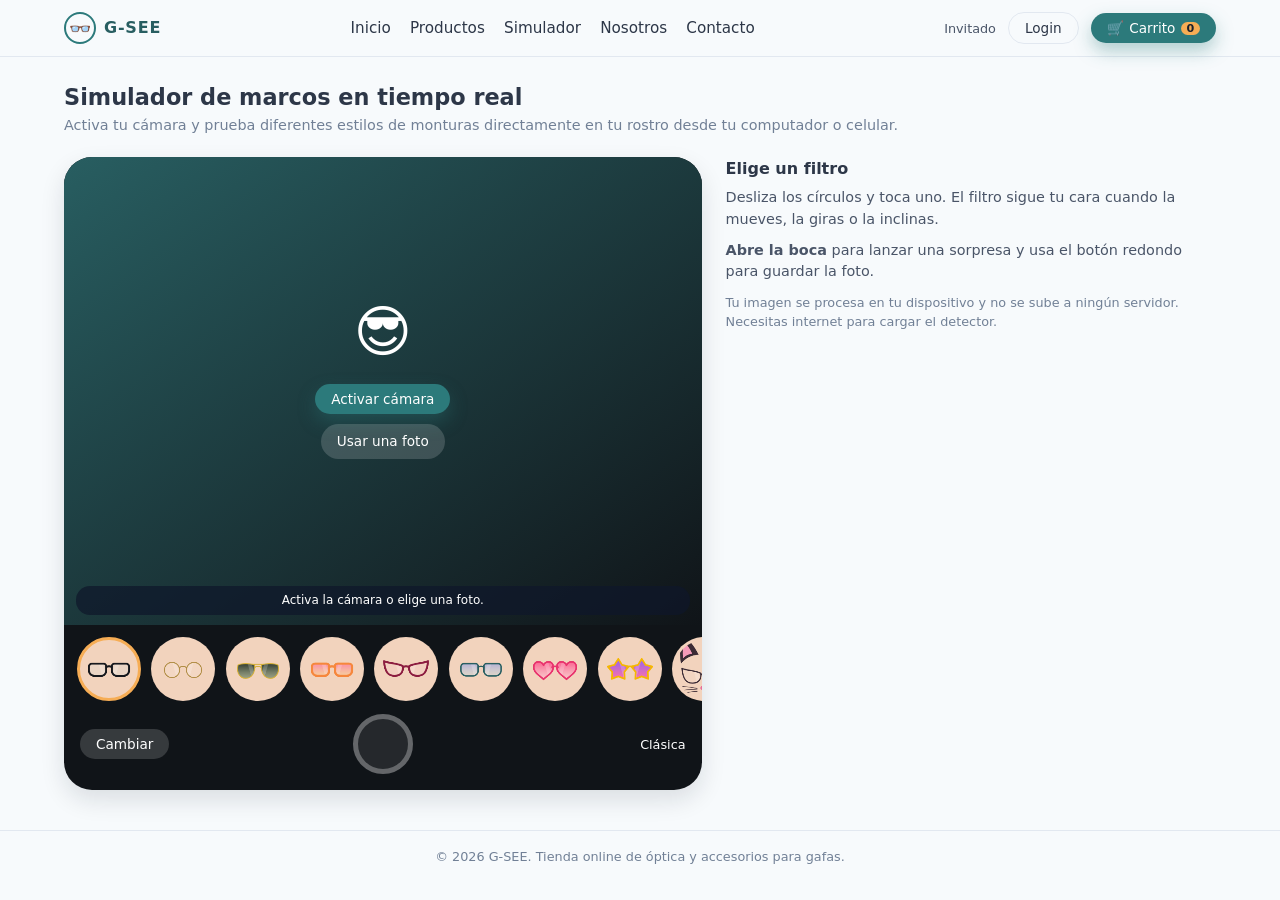
==== simulador.html @ fffc4f62 "Publica G-SEE con filtros faciales y correcciones - Filtros de gafas con seguimiento facial, cámara " ====
<!DOCTYPE html>
<html lang="es">
<head>
  <meta charset="UTF-8" />
  <title>G-SEE - Simulador</title>
  <meta name="viewport" content="width=device-width, initial-scale=1.0" />
  <link rel="stylesheet" href="css/styles.css?v=2" />
</head>
<body>

<header>
  <div class="nav-container">
    <a href="index.html" class="logo">
      <div class="logo-icon">👓</div>
      <span>G-SEE</span>
    </a>
    <nav>
      <ul>
        <li><a href="index.html">Inicio</a></li>
        <li><a href="productos.html">Productos</a></li>
        <li><a href="simulador.html">Simulador</a></li>
        <li><a href="nosotros.html">Nosotros</a></li>
        <li><a href="contacto.html">Contacto</a></li>
      </ul>
    </nav>
    <div class="nav-actions">
      <div class="user-info" id="user-info">
        Invitado
      </div>
      <button class="btn btn-outline" id="login-btn">Login</button>
      <button class="btn btn-primary" id="cart-btn">
        🛒
        <span>Carrito</span>
        <span class="badge" id="cart-count">0</span>
      </button>
    </div>
  </div>
</header>

<main>

  <section>
    <div class="section-header">
      <div>
        <h1 class="section-title">Simulador de marcos en tiempo real</h1>
        <p class="section-subtitle">
          Activa tu cámara y prueba diferentes estilos de monturas directamente en tu rostro
          desde tu computador o celular.
        </p>
      </div>
    </div>

    <div class="simulator-grid">
      <div class="camera">
        <div class="camera-stage">
          <canvas id="sim-canvas" width="640" height="480" aria-label="Vista previa del filtro"></canvas>
          <div class="camera-start" id="sim-start">
            <span aria-hidden="true">😎</span>
            <button type="button" class="btn btn-primary" id="sim-camera">Activar cámara</button>
            <label class="btn camera-upload">
              Usar una foto
              <input type="file" id="sim-file" accept="image/*" />
            </label>
          </div>
          <div class="simulator-status" id="sim-status" role="status">Activa la cámara o elige una foto.</div>
        </div>
        <div class="lens-strip" id="sim-lenses" aria-label="Filtros"></div>
        <div class="camera-bar">
          <button type="button" class="btn camera-upload" id="sim-change">Cambiar</button>
          <button type="button" class="shutter" id="sim-shot" aria-label="Guardar foto" disabled></button>
          <span class="lens-name" id="sim-name"></span>
        </div>
      </div>

      <div class="simulator-controls">
        <h3>Elige un filtro</h3>
        <p>Desliza los círculos y toca uno. El filtro sigue tu cara cuando la mueves, la giras o la inclinas.</p>
        <p><strong>Abre la boca</strong> para lanzar una sorpresa y usa el botón redondo para guardar la foto.</p>
        <p class="simulator-note">
          Tu imagen se procesa en tu dispositivo y no se sube a ningún servidor. Necesitas internet para cargar el detector.
        </p>
      </div>
    </div>
  </section>

</main>

<footer>
  © <span id="year"></span> G-SEE. Tienda online de óptica y accesorios para gafas.
</footer>


  <!-- MODAL LOGIN -->
  <div class="modal-backdrop" id="login-modal">
    <div class="modal">
      <div class="modal-header">
        <h2>Iniciar sesión</h2>
        <button class="close-btn" data-close-modal="login-modal">×</button>
      </div>
      <form id="login-form">
        <div class="form-group">
          <label for="login-email">Correo electrónico</label>
          <input
            type="email"
            id="login-email"
            placeholder="tucorreo@ejemplo.com"
            required
          />
        </div>
        <div class="form-group">
          <label for="login-password">Contraseña</label>
          <input
            type="password"
            id="login-password"
            placeholder="Mínimo 4 caracteres"
            required
          />
          <div class="form-helper">
            Este login es solo de demostración (se guarda en localStorage).
          </div>
        </div>
        <div class="error-text" id="login-error"></div>
        <button type="submit" class="btn btn-primary" style="width: 100%; margin-top: 0.4rem;">
          Entrar
        </button>
        <div class="modal-footer">
          <span>¿Aún sin cuenta? Usa cualquier correo para probar  </span>
        </div>
      </form>
    </div>
  </div>

  <!-- MODAL CARRITO -->
  <div class="modal-backdrop" id="cart-modal">
    <div class="modal">
      <div class="modal-header">
        <h2>Tu carrito</h2>
        <button class="close-btn" data-close-modal="cart-modal">×</button>
      </div>
      <div class="cart-items" id="cart-items"></div>
      <div class="cart-summary">
        <span>Total:</span>
        <strong id="cart-total">$0</strong>
      </div>
      <div class="modal-footer">
        <span>Precios y productos son solo de ejemplo.</span>
        <button class="btn btn-primary" id="checkout-btn">
          Comprar ahora
        </button>
      </div>
    </div>
  </div>

  <!-- MODAL CHECKOUT -->
  <div class="modal-backdrop" id="checkout-modal">
    <div class="modal">
      <div class="modal-header">
        <h2>Finalizar compra</h2>
        <button class="close-btn" data-close-modal="checkout-modal">×</button>
      </div>

      <form id="checkout-form">
        <div class="form-group">
          <label>Nombre completo</label>
          <input type="text" id="chk-name" required placeholder="Ej. Juan Pérez" />
        </div>

        <div class="form-group">
          <label>Dirección</label>
          <input type="text" id="chk-address" required placeholder="Calle, número, apto..." />
        </div>

        <div class="form-group">
          <label>Teléfono</label>
          <input type="text" id="chk-phone" required placeholder="300 000 0000" />
        </div>

        <div class="form-group">
          <label>Método de pago</label>
          <select id="chk-payment" required>
            <option value="contraentrega">Pago contraentrega</option>
            <option value="nequi">Nequi</option>
            <option value="bancolombia">Transferencia Bancolombia</option>
          </select>
        </div>

        <hr style="margin: 0.5rem 0">

        <div class="cart-summary">
          <span>Total a pagar:</span>
          <strong id="chk-total">$0</strong>
        </div>

        <button type="submit" class="btn btn-primary" style="width: 100%">Confirmar compra</button>
        <div class="form-helper">Este checkout es demostrativo (no genera pago real).</div>
      </form>
    </div>
  </div>

  <!-- TOAST -->
  <div class="toast" id="toast">
    <span class="toast-dot"></span>
    <span id="toast-message">Mensaje</span>
  </div>

<script src="js/app.js?v=2"></script>
<script src="js/filtros.js?v=2"></script>
</body>
</html>
---- css/styles.css ----
:root {
  --primary: #2c7a7b;
  --primary-light: #38b2ac;
  --primary-dark: #285e61;
  --accent: #f6ad55;
  --bg: #f7fafc;
  --text: #2d3748;
  --card-bg: #ffffff;
  --border: #e2e8f0;
  --radius-lg: 16px;
  --radius-md: 10px;
  --shadow-soft: 0 10px 25px rgba(15, 23, 42, 0.12);
}

* {
  box-sizing: border-box;
  margin: 0;
  padding: 0;
  font-family: system-ui, -apple-system, BlinkMacSystemFont, "Segoe UI",
    sans-serif;
}

body {
  background: var(--bg);
  color: var(--text);
  line-height: 1.5;
}

a {
  text-decoration: none;
  color: inherit;
}

/* NAVBAR */

header {
  position: sticky;
  top: 0;
  z-index: 50;
  background: rgba(247, 250, 252, 0.95);
  backdrop-filter: blur(12px);
  border-bottom: 1px solid var(--border);
}

.nav-container {
  max-width: 1200px;
  margin: 0 auto;
  padding: 0.75rem 1.5rem;
  display: flex;
  align-items: center;
  justify-content: space-between;
  gap: 1rem;
}

.logo {
  white-space: nowrap;
  display: flex;
  align-items: center;
  gap: 0.5rem;
  font-weight: 700;
  letter-spacing: 0.05em;
  color: var(--primary-dark);
}

.logo-icon {
  width: 32px;
  height: 32px;
  border-radius: 999px;
  border: 2px solid var(--primary);
  display: flex;
  align-items: center;
  justify-content: center;
  font-size: 18px;
}

nav ul {
  display: flex;
  list-style: none;
  gap: 1.2rem;
  font-size: 0.95rem;
}

nav a {
  position: relative;
}

nav a::after {
  content: "";
  position: absolute;
  left: 0;
  bottom: -4px;
  width: 0;
  height: 2px;
  background: var(--primary);
  transition: width 0.2s ease;
}

nav a:hover::after {
  width: 100%;
}

.nav-actions {
  display: flex;
  gap: 0.75rem;
  align-items: center;
}

.btn {
  border-radius: 999px;
  padding: 0.45rem 1rem;
  font-size: 0.85rem;
  border: none;
  cursor: pointer;
  display: inline-flex;
  align-items: center;
  justify-content: center;
  gap: 0.35rem;
  transition: transform 0.1s ease, box-shadow 0.1s ease,
    background 0.15s ease, color 0.15s ease;
  white-space: nowrap;
}

.btn-primary {
  background: var(--primary);
  color: #fff;
  box-shadow: 0 8px 18px rgba(44, 122, 123, 0.35);
}

.btn-primary:hover {
  background: var(--primary-dark);
  transform: translateY(-1px);
  box-shadow: 0 10px 22px rgba(44, 122, 123, 0.4);
}

.btn-outline {
  background: transparent;
  border: 1px solid var(--border);
  color: var(--text);
}

.btn-outline:hover {
  background: #edf2f7;
}

.badge {
  display: inline-flex;
  align-items: center;
  justify-content: center;
  min-width: 18px;
  padding: 0 0.35rem;
  border-radius: 999px;
  background: var(--accent);
  color: #1a202c;
  font-size: 0.7rem;
  font-weight: 600;
}

.user-info {
  font-size: 0.8rem;
  color: #4a5568;
}

.user-name {
  display: inline-block;
  max-width: 130px;
  overflow: hidden;
  text-overflow: ellipsis;
  white-space: nowrap;
  vertical-align: bottom;
  font-weight: 600;
  color: var(--primary-dark);
}

/* HERO / SECCIONES */

main {
  max-width: 1200px;
  margin: 1.5rem auto 2.5rem;
  padding: 0 1.5rem;
}

.hero {
  display: grid;
  grid-template-columns: minmax(0, 1.2fr) minmax(0, 1fr);
  gap: 2rem;
  margin-bottom: 2.25rem;
}

.hero-text h1 {
  font-size: clamp(2.1rem, 3vw, 2.8rem);
  margin-bottom: 0.75rem;
}

.hero-text h1 span {
  color: var(--primary);
}

.hero-text p {
  color: #4a5568;
  max-width: 440px;
  margin-bottom: 1.25rem;
  font-size: 0.98rem;
}

.hero-tags {
  display: flex;
  flex-wrap: wrap;
  gap: 0.4rem;
  margin-bottom: 1.25rem;
}

.hero-tag {
  padding: 0.2rem 0.65rem;
  border-radius: 999px;
  background: #e6fffa;
  color: #234e52;
  font-size: 0.75rem;
  border: 1px solid #b2f5ea;
}

.hero-cta {
  display: flex;
  gap: 0.75rem;
  align-items: center;
  flex-wrap: wrap;
}

.hero-meta {
  margin-top: 1rem;
  display: flex;
  gap: 1.5rem;
  font-size: 0.8rem;
  color: #718096;
}

.hero-meta strong {
  color: #2d3748;
  font-size: 0.9rem;
}

.hero-card {
  border-radius: var(--radius-lg);
  background: radial-gradient(circle at top left, #e6fffa, #ffffff);
  padding: 1.25rem;
  box-shadow: var(--shadow-soft);
  position: relative;
  overflow: hidden;
}

.hero-card::before {
  content: "";
  position: absolute;
  right: -40px;
  top: -60px;
  width: 140px;
  height: 140px;
  border-radius: 999px;
  border: 10px solid rgba(56, 178, 172, 0.25);
}

.hero-card-title {
  font-weight: 600;
  margin-bottom: 0.5rem;
  display: flex;
  justify-content: space-between;
  font-size: 0.9rem;
}

.hero-card-grid {
  display: grid;
  grid-template-columns: repeat(2, minmax(0, 1fr));
  gap: 0.65rem;
  font-size: 0.8rem;
}

.hero-card-item {
  padding: 0.65rem;
  border-radius: var(--radius-md);
  background: rgba(255, 255, 255, 0.85);
  border: 1px solid rgba(226, 232, 240, 0.9);
}

.hero-card-item span {
  display: block;
  font-size: 0.7rem;
  color: #718096;
  margin-bottom: 0.25rem;
}

.section-header {
  display: flex;
  justify-content: space-between;
  align-items: baseline;
  margin-bottom: 1.25rem;
  gap: 1rem;
}

.section-title {
  font-size: 1.4rem;
  font-weight: 600;
}

.section-subtitle {
  font-size: 0.9rem;
  color: #718096;
}

/* PRODUCTOS - PINTEREST */

.filters {
  margin-bottom: 1.4rem;
  display: flex;
  flex-wrap: wrap;
  gap: 0.5rem;
}

.filter-pill {
  border-radius: 999px;
  padding: 0.25rem 0.75rem;
  border: 1px solid var(--border);
  background: #fff;
  font-size: 0.8rem;
  cursor: pointer;
  transition: background 0.15s ease, color 0.15s ease, border 0.15s ease;
}

.filter-pill.active {
  background: var(--primary);
  color: #fff;
  border-color: var(--primary-dark);
}

.product-grid {
  column-count: 4;
  column-gap: 1.5rem;
}

.product-card {
  break-inside: avoid;
  margin-bottom: 1.5rem;
  background: var(--card-bg);
  border-radius: var(--radius-lg);
  overflow: hidden;
  box-shadow: 0 6px 18px rgba(15, 23, 42, 0.12);
  display: inline-block;
  width: 100%;
}

.product-img-wrapper {
  position: relative;
  overflow: hidden;
}

.product-img-wrapper img {
  width: 100%;
  display: block;
  object-fit: cover;
  transition: transform 0.25s ease;
}

.product-badge {
  position: absolute;
  top: 0.75rem;
  left: 0.75rem;
  padding: 0.2rem 0.55rem;
  border-radius: 999px;
  font-size: 0.7rem;
  background: rgba(26, 32, 44, 0.75);
  color: #e2e8f0;
}

.product-card:hover img {
  transform: scale(1.03);
}

.product-body {
  padding: 0.75rem 0.9rem 0.9rem;
}

.product-title {
  font-size: 0.95rem;
  font-weight: 600;
  margin-bottom: 0.15rem;
}

.product-category {
  font-size: 0.75rem;
  color: #718096;
  margin-bottom: 0.4rem;
}

.product-meta {
  display: flex;
  justify-content: space-between;
  align-items: center;
  margin-bottom: 0.4rem;
  font-size: 0.85rem;
}

.product-price {
  font-weight: 700;
  color: var(--primary-dark);
}

.product-rating {
  font-size: 0.75rem;
  color: #a0aec0;
}

.product-actions {
  display: flex;
  justify-content: space-between;
  align-items: center;
  gap: 0.5rem;
}

.product-actions small {
  font-size: 0.7rem;
  color: #a0aec0;
}

.btn-mini {
  padding: 0.35rem 0.65rem;
  font-size: 0.78rem;
  border-radius: 999px;
}

/* INFO / NOSOTROS / CONTACTO */

.info-grid {
  display: grid;
  grid-template-columns: minmax(0, 1.1fr) minmax(0, 1fr);
  gap: 1.5rem;
}

.card {
  background: var(--card-bg);
  border-radius: var(--radius-lg);
  padding: 1.25rem;
  box-shadow: var(--shadow-soft);
  border: 1px solid var(--border);
  font-size: 0.9rem;
}

.card h3 {
  font-size: 1.05rem;
  margin-bottom: 0.45rem;
}

.card p {
  color: #4a5568;
  margin-bottom: 0.55rem;
}

.card ul {
  list-style: none;
  padding-left: 0;
  margin-top: 0.4rem;
}

.card li {
  margin-bottom: 0.35rem;
  display: flex;
  align-items: center;
  gap: 0.4rem;
  color: #4a5568;
}

.dot {
  width: 6px;
  height: 6px;
  border-radius: 999px;
  background: var(--primary-light);
}

.contact-form {
  display: grid;
  gap: 0.6rem;
  font-size: 0.85rem;
}

.contact-form label {
  display: block;
  margin-bottom: 0.15rem;
  color: #4a5568;
}

.contact-form input,
.contact-form textarea,
.contact-form select {
  width: 100%;
  border-radius: 10px;
  border: 1px solid var(--border);
  padding: 0.5rem 0.6rem;
  font-size: 0.9rem;
  outline: none;
  transition: border 0.15s ease, box-shadow 0.15s ease;
  background: #fff;
}

.contact-form input:focus,
.contact-form textarea:focus,
.contact-form select:focus {
  border-color: var(--primary-light);
  box-shadow: 0 0 0 1px rgba(56, 178, 172, 0.35);
}

.contact-form textarea {
  resize: vertical;
  min-height: 80px;
  max-height: 180px;
}

/* SIMULADOR CON FILTROS */

.simulator-grid {
  display: grid;
  grid-template-columns: minmax(0, 1.3fr) minmax(0, 1fr);
  gap: 1.5rem;
  align-items: flex-start;
}

.camera {
  min-width: 0;
  width: 100%;
  max-width: 640px;
  background: #101418;
  color: #fff;
  border-radius: 28px;
  overflow: hidden;
  box-shadow: var(--shadow-soft);
}

.camera-stage {
  position: relative;
}

#sim-canvas {
  display: block;
  width: 100%;
  height: auto;
  max-height: 52vh;
  min-height: 240px;
  object-fit: contain;
}

.camera-start {
  position: absolute;
  inset: 0;
  display: flex;
  flex-direction: column;
  align-items: center;
  justify-content: center;
  gap: 0.6rem;
  padding-bottom: 2rem;
  background: linear-gradient(145deg, var(--primary-dark), #101418);
}

.camera-start > span {
  font-size: 3.5rem;
}

.camera-start[hidden] {
  display: none;
}

.camera-upload {
  color: #fff;
  background: rgba(255, 255, 255, 0.16);
}

.camera-upload input {
  position: absolute;
  width: 1px;
  height: 1px;
  opacity: 0;
}

.simulator-status {
  position: absolute;
  inset: auto 0.75rem 0.6rem;
  padding: 0.35rem 0.6rem;
  border-radius: 14px;
  background: rgba(15, 23, 42, 0.72);
  font-size: 0.75rem;
  text-align: center;
  pointer-events: none;
}

.simulator-status:empty {
  display: none;
}

.lens-strip {
  display: flex;
  gap: 0.65rem;
  overflow-x: auto;
  padding: 0.8rem;
  scrollbar-width: thin;
  scrollbar-color: #4a5568 transparent;
  scroll-snap-type: x proximity;
}

.lens {
  flex: 0 0 64px;
  height: 64px;
  border-radius: 50%;
  border: 3px solid transparent;
  background: #f2d3bd;
  overflow: hidden;
  cursor: pointer;
  scroll-snap-align: center;
}

.lens canvas {
  width: 100%;
  height: 100%;
}

.lens.active {
  border-color: var(--accent);
}

.camera-bar {
  display: grid;
  grid-template-columns: 1fr auto 1fr;
  align-items: center;
  gap: 0.5rem;
  padding: 0 1rem 1rem;
}

.camera-bar > :first-child {
  justify-self: start;
}

.shutter {
  width: 60px;
  height: 60px;
  border-radius: 50%;
  border: 5px solid #fff;
  background: rgba(255, 255, 255, 0.25);
  cursor: pointer;
}

.shutter:disabled {
  opacity: 0.35;
  cursor: default;
}

.lens-name {
  justify-self: end;
  font-size: 0.8rem;
}

.simulator-controls h3 {
  font-size: 1rem;
  margin-bottom: 0.4rem;
}

.simulator-controls p {
  font-size: 0.9rem;
  color: #4a5568;
  margin-bottom: 0.6rem;
}

.simulator-controls .simulator-note {
  font-size: 0.8rem;
  color: #718096;
}

/* FOOTER */

footer {
  border-top: 1px solid var(--border);
  padding: 1rem 1.5rem 1.5rem;
  font-size: 0.8rem;
  color: #718096;
  text-align: center;
}

/* MODALS (LOGIN & CART) */

.modal-backdrop {
  position: fixed;
  inset: 0;
  background: rgba(15, 23, 42, 0.35);
  display: none;
  align-items: center;
  justify-content: center;
  z-index: 100;
  padding: 1rem;
}

.modal {
  max-height: 100%;
  overflow-y: auto;
  background: #f9fafb;
  border-radius: 18px;
  max-width: 420px;
  width: 100%;
  box-shadow: 0 18px 40px rgba(15, 23, 42, 0.35);
  border: 1px solid var(--border);
  padding: 1.25rem 1.4rem;
}

.modal-header {
  display: flex;
  justify-content: space-between;
  align-items: center;
  margin-bottom: 0.75rem;
}

.modal-header h2 {
  font-size: 1.1rem;
}

.close-btn {
  cursor: pointer;
  font-size: 1.1rem;
  border-radius: 999px;
  width: 26px;
  height: 26px;
  display: flex;
  align-items: center;
  justify-content: center;
  border: 1px solid var(--border);
  background: #fff;
}

.form-group {
  margin-bottom: 0.7rem;
}

.form-group label {
  display: block;
  font-size: 0.8rem;
  margin-bottom: 0.25rem;
  color: #4a5568;
}

.form-group input {
  width: 100%;
  border-radius: 999px;
  border: 1px solid var(--border);
  padding: 0.45rem 0.8rem;
  font-size: 0.9rem;
  outline: none;
  transition: border 0.15s ease, box-shadow 0.15s ease;
}

.form-group input:focus {
  border-color: var(--primary-light);
  box-shadow: 0 0 0 1px rgba(56, 178, 172, 0.35);
}

.form-helper {
  font-size: 0.75rem;
  color: #a0aec0;
  margin-top: 0.2rem;
}

.modal-footer {
  margin-top: 0.75rem;
  font-size: 0.8rem;
  color: #718096;
  display: flex;
  justify-content: space-between;
  gap: 0.5rem;
  align-items: center;
  flex-wrap: wrap;
}

.modal-footer button {
  font-size: 0.8rem;
}

.error-text {
  font-size: 0.75rem;
  color: #e53e3e;
  margin-top: 0.25rem;
}

/* CART MODAL */

.cart-items {
  max-height: 240px;
  overflow-y: auto;
  margin-bottom: 0.5rem;
  padding-right: 0.35rem;
}

.cart-item {
  display: grid;
  grid-template-columns: auto 1fr auto;
  gap: 0.5rem;
  align-items: center;
  padding: 0.4rem 0;
}

.cart-item + .cart-item {
  border-top: 1px solid var(--border);
}

.cart-item img {
  width: 48px;
  height: 48px;
  object-fit: cover;
  border-radius: 12px;
}

.cart-item-info {
  font-size: 0.8rem;
}

.cart-item-title {
  font-weight: 600;
  margin-bottom: 0.15rem;
}

.cart-item-meta {
  font-size: 0.75rem;
  color: #718096;
}

.cart-item-actions {
  display: flex;
  flex-direction: column;
  align-items: flex-end;
  gap: 0.25rem;
  font-size: 0.75rem;
}

.cart-summary {
  display: flex;
  justify-content: space-between;
  align-items: center;
  font-size: 0.9rem;
  margin-bottom: 0.4rem;
}

.empty-cart {
  font-size: 0.85rem;
  color: #a0aec0;
  text-align: center;
  padding: 1rem 0.5rem;
}

/* TOAST */

.toast {
  position: fixed;
  right: 1.25rem;
  bottom: 1.25rem;
  background: #1a202c;
  color: #edf2f7;
  padding: 0.7rem 0.9rem;
  border-radius: 999px;
  font-size: 0.8rem;
  display: none;
  align-items: center;
  gap: 0.4rem;
  box-shadow: 0 12px 30px rgba(15, 23, 42, 0.55);
  z-index: 120;
}

.toast-dot {
  width: 8px;
  height: 8px;
  border-radius: 999px;
  background: var(--primary-light);
}

/* RESPONSIVE */

@media (max-width: 960px) {
  .hero {
    grid-template-columns: minmax(0, 1fr);
  }

  .hero-card::before {
    right: -55px;
    top: -55px;
  }

  .product-grid {
    column-count: 3;
  }

  .info-grid,
  .simulator-grid {
    grid-template-columns: minmax(0, 1fr);
  }
}

/* Con poco espacio el menú pasa a una segunda fila */
@media (max-width: 1100px) {
  .nav-container {
    flex-wrap: wrap;
  }

  nav {
    order: 1;
    width: 100%;
  }

  nav ul {
    flex-wrap: wrap;
    justify-content: center;
    gap: 0.4rem 1rem;
  }
}

@media (max-width: 720px) {

  .hero {
    margin-top: 1rem;
  }

  .product-grid {
    column-count: 2;
  }
}

@media (max-width: 480px) {
  .user-info,
  #cart-btn > span:not(.badge) {
    display: none;
  }

  .nav-container {
    padding: 0.6rem 0.8rem;
    gap: 0.5rem;
  }

  .nav-actions {
    gap: 0.4rem;
  }

  nav ul {
    font-size: 0.82rem;
    column-gap: 0.65rem;
  }

  .product-grid {
    column-count: 1;
  }

  .hero-card-grid {
    grid-template-columns: minmax(0, 1fr);
  }

}
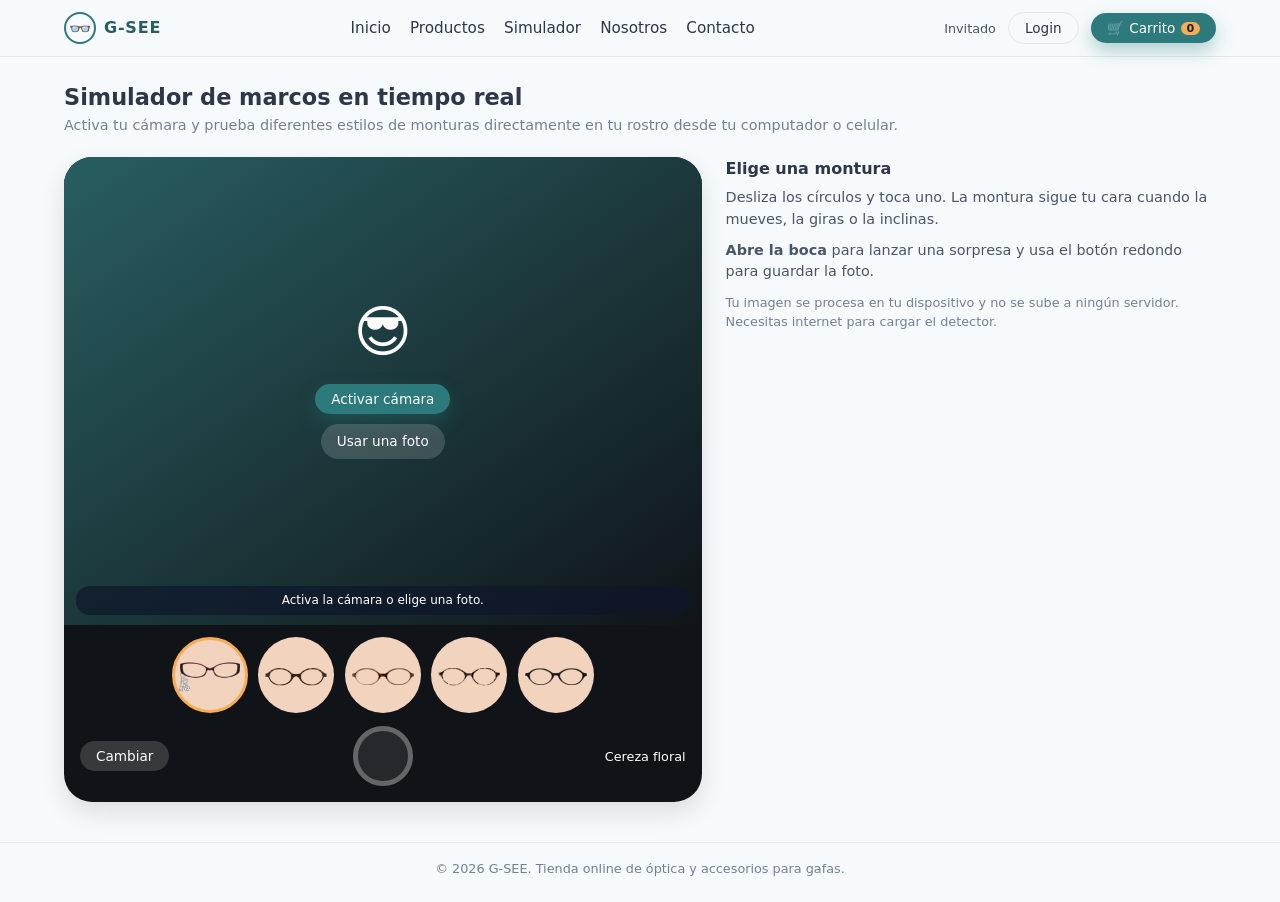
==== commit cdb5147f: "Reemplaza los filtros por cinco monturas reales - Cereza floral con dijes, carey rosado, miel y crem" ====
--- a/simulador.html
+++ b/simulador.html
@@ -4,7 +4,7 @@
   <meta charset="UTF-8" />
   <title>G-SEE - Simulador</title>
   <meta name="viewport" content="width=device-width, initial-scale=1.0" />
-  <link rel="stylesheet" href="css/styles.css?v=2" />
+  <link rel="stylesheet" href="css/styles.css?v=3" />
 </head>
 <body>
 
@@ -73,8 +73,8 @@
       </div>
 
       <div class="simulator-controls">
-        <h3>Elige un filtro</h3>
-        <p>Desliza los círculos y toca uno. El filtro sigue tu cara cuando la mueves, la giras o la inclinas.</p>
+        <h3>Elige una montura</h3>
+        <p>Desliza los círculos y toca uno. La montura sigue tu cara cuando la mueves, la giras o la inclinas.</p>
         <p><strong>Abre la boca</strong> para lanzar una sorpresa y usa el botón redondo para guardar la foto.</p>
         <p class="simulator-note">
           Tu imagen se procesa en tu dispositivo y no se sube a ningún servidor. Necesitas internet para cargar el detector.
@@ -204,6 +204,7 @@
   </div>
 
 <script src="js/app.js?v=2"></script>
-<script src="js/filtros.js?v=2"></script>
+<script src="js/monturas.js?v=3"></script>
+<script src="js/filtros.js?v=3"></script>
 </body>
 </html>
--- a/css/styles.css
+++ b/css/styles.css
@@ -603,8 +603,8 @@
 }
 
 .lens {
-  flex: 0 0 64px;
-  height: 64px;
+  flex: 0 0 76px;
+  height: 76px;
   border-radius: 50%;
   border: 3px solid transparent;
   background: #f2d3bd;
@@ -620,6 +620,14 @@
 
 .lens.active {
   border-color: var(--accent);
+}
+
+.lens:first-child {
+  margin-left: auto;
+}
+
+.lens:last-child {
+  margin-right: auto;
 }
 
 .camera-bar {
